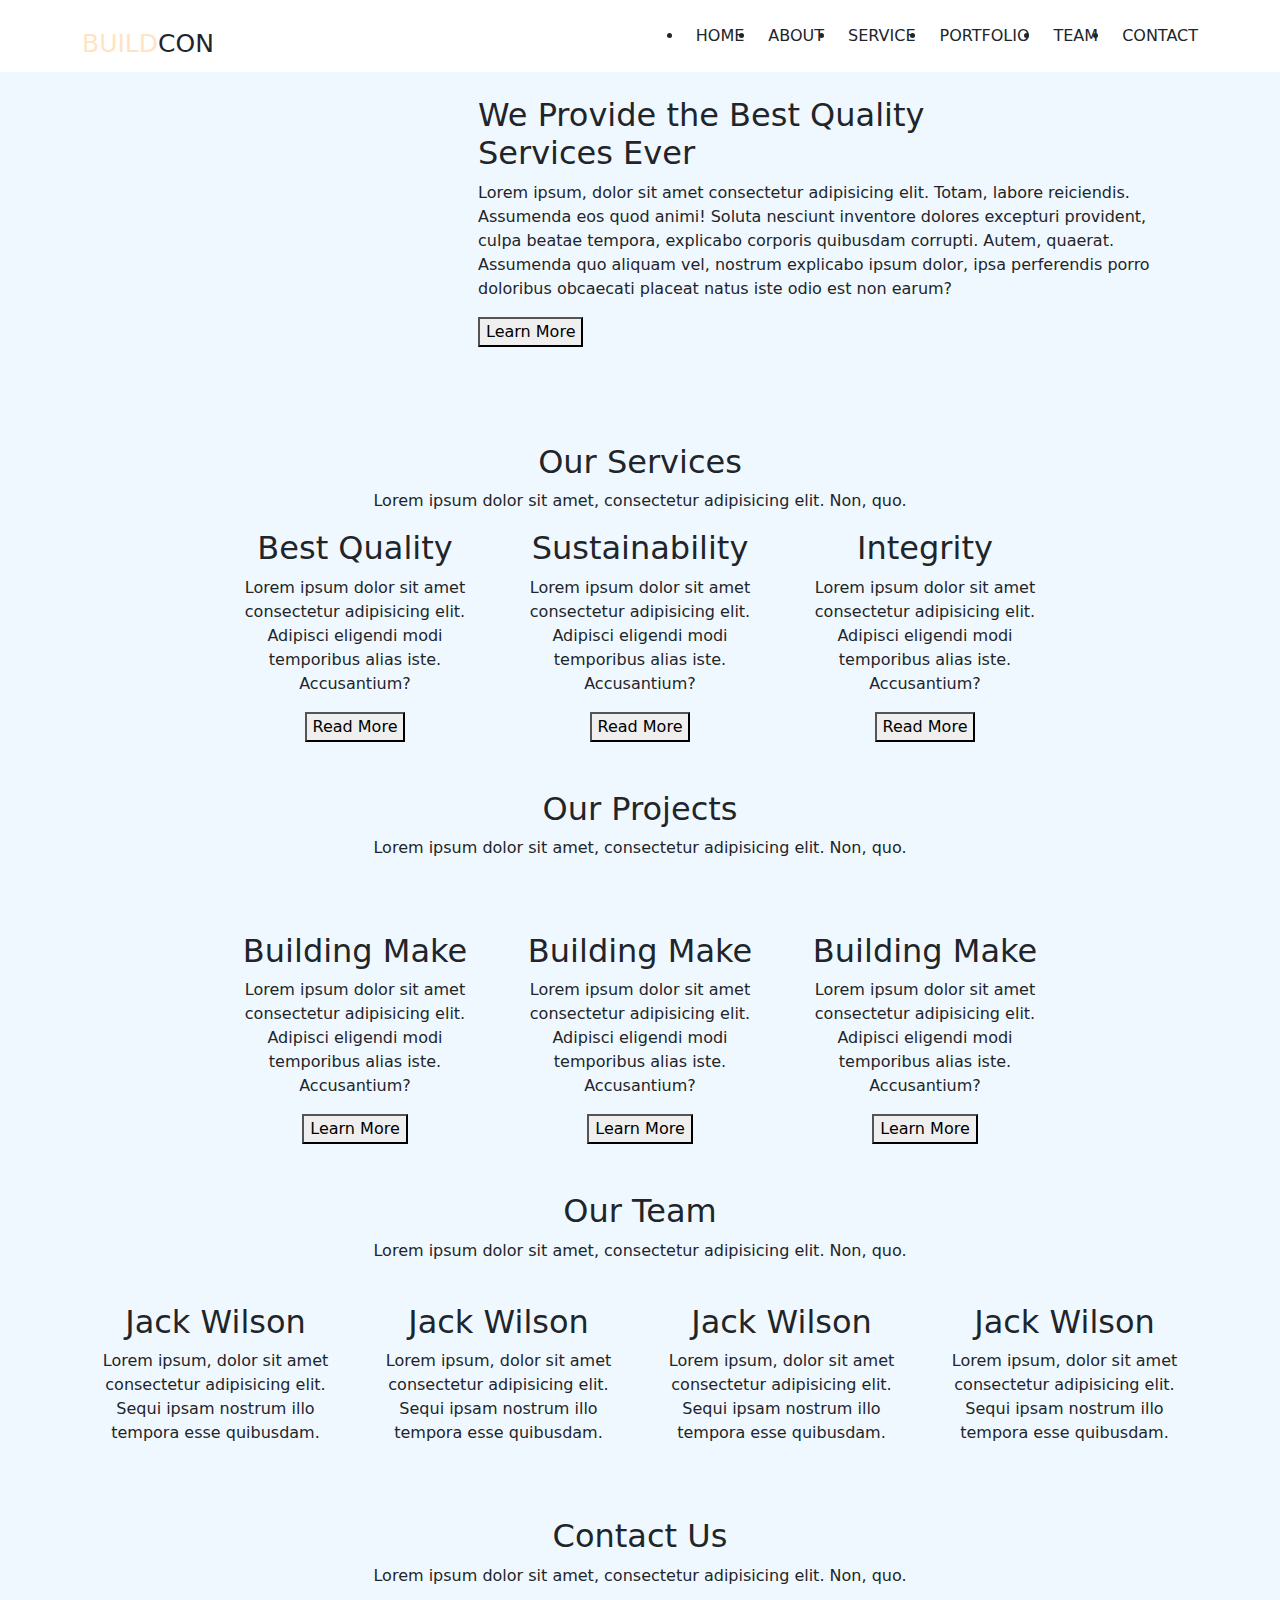
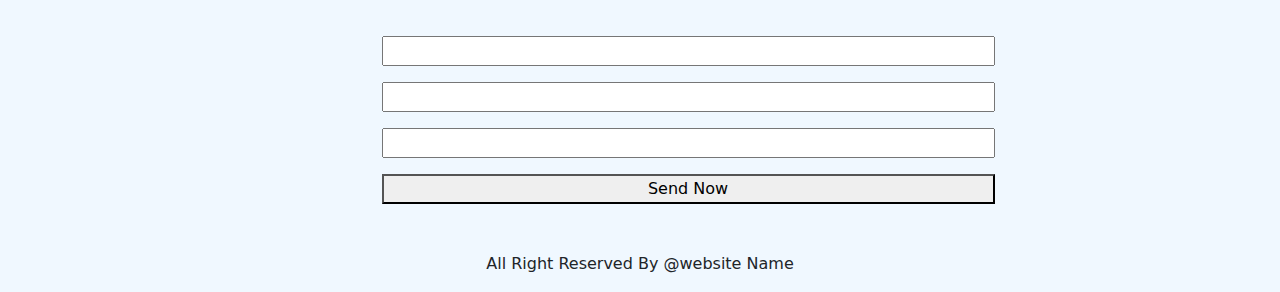
==== Build Icon/index.html @ 40546fde "Add files via upload" ====
<!DOCTYPE html>
<html lang="en">
<head>
    <meta charset="UTF-8">
    <meta name="viewport" content="width=device-width, initial-scale=1.0">
    <link href="https://cdn.jsdelivr.net/npm/bootstrap@5.0.2/dist/css/bootstrap.min.css" rel="stylesheet"  >
    <link rel="stylesheet" href="/style.css">
    <link rel="stylesheet" href="https://cdnjs.cloudflare.com/ajax/libs/font-awesome/6.4.2/css/all.min.css" integrity="sha512-z3gLpd7yknf1YoNbCzqRKc4qyor8gaKU1qmn+CShxbuBusANI9QpRohGBreCFkKxLhei6S9CQXFEbbKuqLg0DA==" crossorigin="anonymous" referrerpolicy="no-referrer" />
    <title>Document</title>
</head>
<body style="background-color: aliceblue;">
    <nav class="fixed-top  " style="background-color: rgb(255, 255, 255);"><div class="navbar">
        <section class="container mt-3"><div class="logo" style="font-size: 25px;"><span class="" style="color: bisque ;">BUILD</span>CON</div>
        <div class="none" ><ul class=" row">
          <li class="col">HOME</li>
          <li class="col">ABOUT</li>
          <li class="col">SERVICE</li>
          <li class="col">PORTFOLIO</li>
          <li class="col">TEAM</li>
          <li class="col">CONTACT</li>
          </ul>
          </div>
      </div></section></nav>
    

      <section>
        <div class="container mt-5">
            <div class="mt-5 p-5"><div class="row ">
                <div class="col-12 col-lg-4 col-md-12 "><img   src="/img/about.jpg" alt="" style="width:100%;"></div>
                
                <div class="col "><h2>We Provide the Best Quality <br>
                    Services Ever</h2><p>Lorem ipsum, dolor sit amet consectetur adipisicing elit. Totam, labore reiciendis. Assumenda eos quod animi! Soluta nesciunt inventore dolores excepturi provident, culpa beatae tempora, explicabo corporis quibusdam corrupti. Autem, quaerat. Assumenda quo aliquam vel, nostrum explicabo ipsum dolor, ipsa perferendis porro doloribus obcaecati placeat natus iste odio est non earum?</p>
                <button class="bt style_button" >Learn More</button></div>
            </div></div>
             
    </div>
       
      </section>

      <section>
        <div class="container mt-5">
           <div class=" text-center">
              <h2>Our Services</h2>
              <p>Lorem ipsum dolor sit amet, consectetur
                 adipisicing elit. Non, quo.
              </p>
           </div>
        </div>
        <div class="container ">
           <div class=" row row-cols-md-1 row-cols-lg-4  row-cols-sm-1 flex-wrap justify-content-center">
              <div class="col text-center section2_box">
                 <div class=" text-center">
                    <i class="fa-solid fa-laptop"></i>
                    <h2>Best Quality</h2>
                    <p>Lorem ipsum dolor sit amet consectetur adipisicing elit. Adipisci eligendi modi temporibus alias iste. Accusantium?</p>
                    <button class="bt style_button" >Read More</button>
                 </div>
              </div>
              <div class="col  text-center section2_box">
                 <div class=" text-center">
                    <i class="fa-solid fa-diagram-next"></i> 
                    <h2>Sustainability</h2>
                    <p>Lorem ipsum dolor sit amet consectetur adipisicing elit. Adipisci eligendi modi temporibus alias iste. Accusantium?</p>
                    <button class="bt style_button">Read More</button>
                 </div>
              </div>
              <div class="col text-center section2_box">
                 <div class=" text-center">
                    <i class="fa-solid fa-dice-two"></i> 
                    <h2>Integrity</h2>
                    <p>Lorem ipsum dolor sit amet consectetur adipisicing elit. Adipisci eligendi modi temporibus alias iste. Accusantium?</p>
                    <button class="bt style_button">Read More</button>
                 </div>
              </div>
           </div>
        </div>
        </div>
     </section>

      <section>
        <div class="container mt-5 text-center"> <h2>Our Projects</h2><p>Lorem ipsum dolor sit amet, consectetur
            adipisicing elit. Non, quo.</p></div>
         <div class="m-1"> <div class="container mt-5">
            <div class="row row-cols-1 row-cols-lg-4 justify-content-center">
                <div class="col mb-3 pb-3 text-center border_style">
                    <img class="m-2 " src="/img/project-1.jpg" alt="" style="max-width: 100%; ">
                    <div class="text-center"><h2>Building Make</h2><p>Lorem ipsum dolor sit amet consectetur adipisicing elit. Adipisci eligendi modi temporibus alias iste. Accusantium?</p><button class="bt style_button">Learn More</button></div>
                </div>
                <div class="col mb-3 pb-3 text-center border_style">
                    
                    <img class="m-2 " src="/img/project-2.jpg" alt="" style="max-width: 100%;">
                    <div class="text-center"><h2>Building Make</h2><p>Lorem ipsum dolor sit amet consectetur adipisicing elit. Adipisci eligendi modi temporibus alias iste. Accusantium?</p><button class="bt style_button">Learn More</button></div>
                </div>
                <div class="col mb-3 pb-2 border_style text-center">
                    
                    <img  class="m-2" src="/img/project-3.jpg" alt="" style="max-width: 100%;">
                    <div class="text-center "><h2>Building Make</h2><p>Lorem ipsum dolor sit amet consectetur adipisicing elit. Adipisci eligendi modi temporibus alias iste. Accusantium?</p><button class="bt style_button ">Learn More</button></div>
                </div>
            </div>
        </div></div>   
           
      </section>
      <section>
        <div class="container">
            <div class="mt-3">
                <div class=" text-center"><h2>Our Team</h2><p>Lorem ipsum dolor sit amet, consectetur
                    adipisicing elit. Non, quo.</p></div>
        <div class="m-1"> <div class=" row row-cols-1 row-cols-sm-2 row-cols-lg-4"> 
            <div class="col mb-2 text-center">
                <div class=""><img class="circle" src="/img/team-1.jpg" alt=""><h2>Jack Wilson</h2><p>Lorem ipsum, dolor sit amet consectetur adipisicing elit. Sequi ipsam nostrum illo tempora esse quibusdam.</p>
               <div><div><i class="fa-brands m-1 fa-twitter"></i><i class="fa-brands m-1 fa-facebook"></i><i class="fa-brands m-1 fa-linkedin"></i><i class="fa-brands m-1 fa-instagram"></i></div></div></div>
                
            </div>
            <div class="col mb-2 text-center">
                <div class=""><img class="circle" src="/img/team-2.jpg" alt=""><h2>Jack Wilson</h2><p>Lorem ipsum, dolor sit amet consectetur adipisicing elit. Sequi ipsam nostrum illo tempora esse quibusdam.</p>
                <div><div><i class="fa-brands m-1 fa-twitter"></i><i class="fa-brands m-1 fa-facebook"></i><i class="fa-brands m-1 fa-linkedin"></i><i class="fa-brands m-1 fa-instagram"></i></div></div></div>
                
            </div>
            <div class="col mb-2 text-center">
                <div class=""><img class="circle" src="/img/team-3.jpg" alt=""><h2>Jack Wilson</h2><p>Lorem ipsum, dolor sit amet consectetur adipisicing elit. Sequi ipsam nostrum illo tempora esse quibusdam.</p>
               <div>
                <div><i class="fa-brands m-1 fa-twitter"></i><i class="fa-brands m-1 fa-facebook"></i><i class="fa-brands m-1 fa-linkedin"></i><i class="fa-brands m-1 fa-instagram"></i></div></div>
               </div>  
                </div>
               
                        
                    
                    <div class="col mb-2 text-center">
                        <div class=""><img class="circle" src="/img/team-4.jpg" alt=""><h2>Jack Wilson</h2><p>Lorem ipsum, dolor sit amet consectetur adipisicing elit. Sequi ipsam nostrum illo tempora esse quibusdam.</p>
                       <div><div><i class="fa-brands m-1 fa-twitter"></i><i class="fa-brands m-1 fa-facebook"></i><i class="fa-brands m-1 fa-linkedin"></i><i class="fa-brands m-1 fa-instagram"></i></div></div></div>
                        
                    </div>
            </div>
        
            
        </div>
    </div>
      </section>

      <section>
       <div class="container">


        <div class="text-center mt-4 mb-4"><h2>Contact Us</h2><p>Lorem ipsum dolor sit amet, consectetur
            adipisicing elit. Non, quo.</p></div>
<div class="container m-2 m-lg-5 row justify-content-center">  
    <div class="row col col-sm-9 col-md-7  ">
    <input class="mb-3" type="text" pattern="Full Name">
    
    <input class="mb-3" type="text" pattern="Email">
    
    <input class="mb-3" type="text" pattern="Message">
    
    <button class="bt style_button">Send Now</button>

</div></div>
          
        </div>
      </section>
        

    <footer class=" mt-4 text-center">
   <p>All Right Reserved By @website Name</p>
    </footer>
    
</body>
</html>
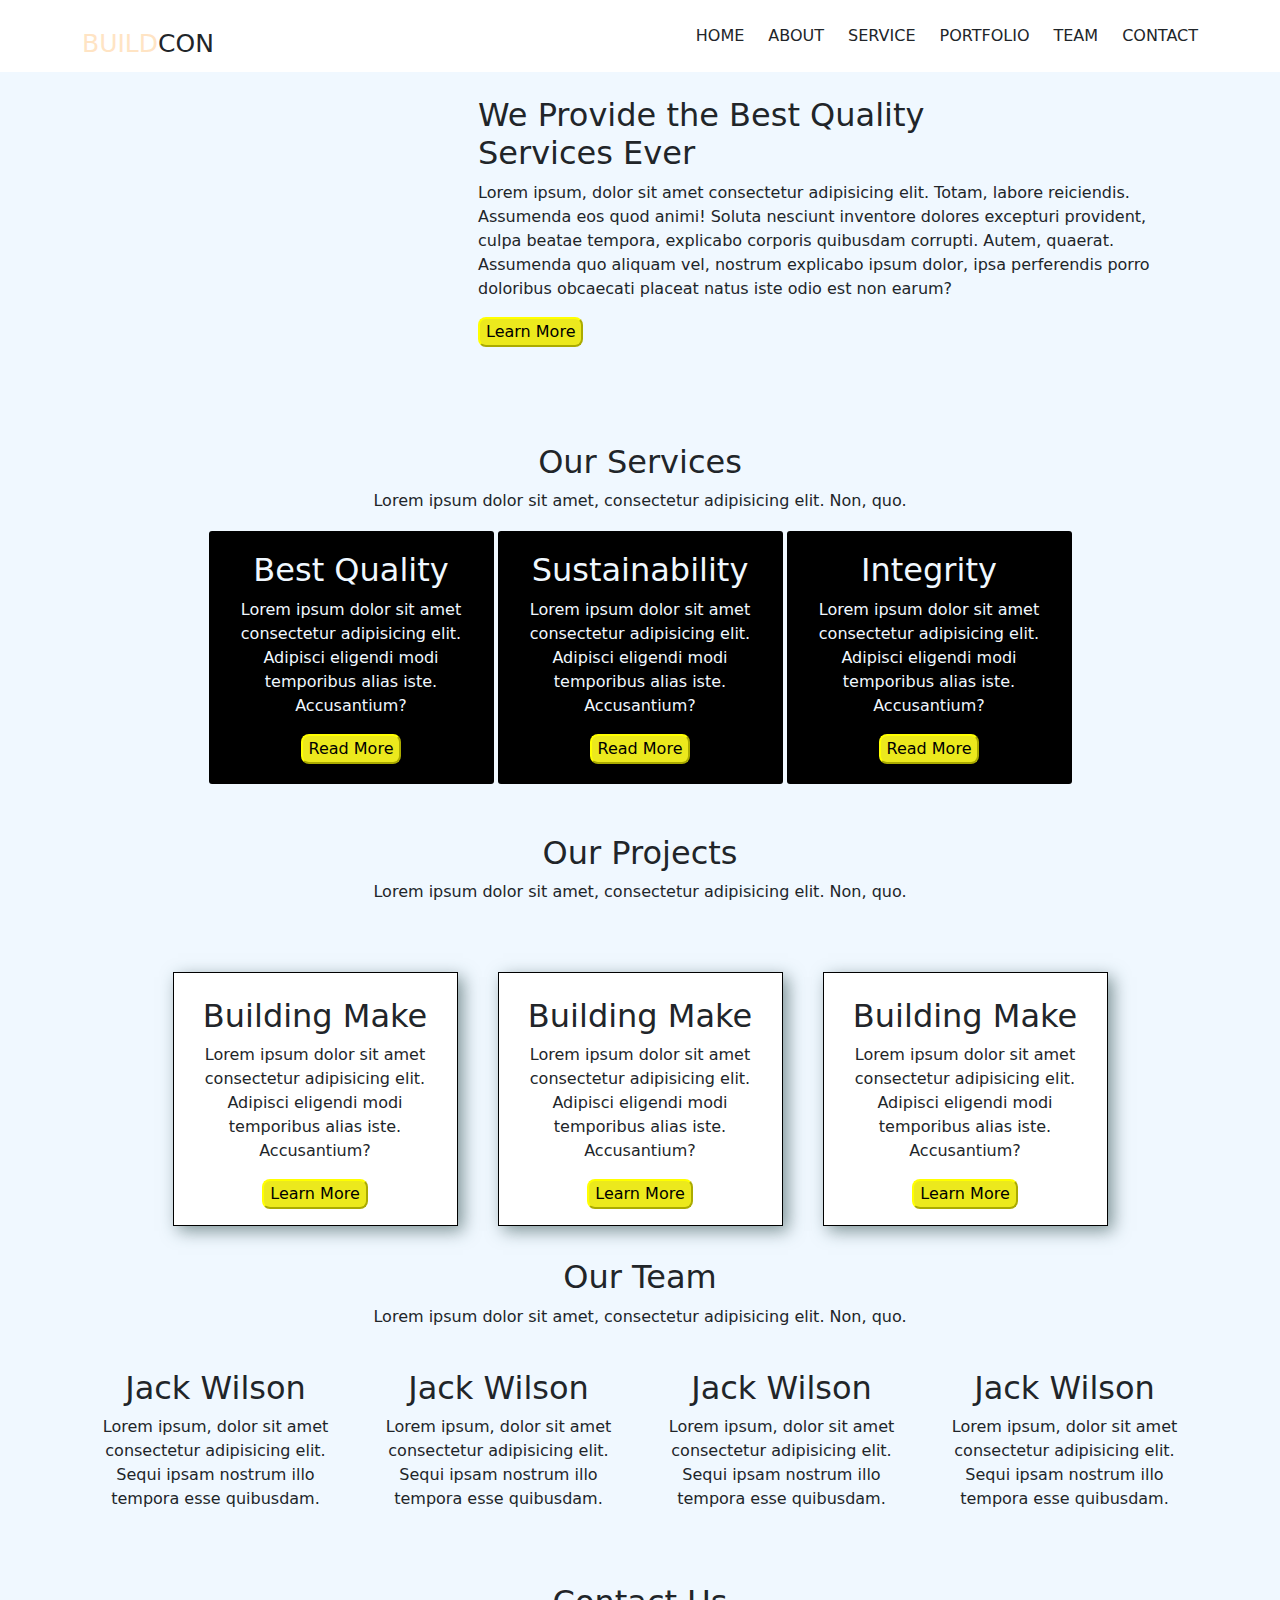
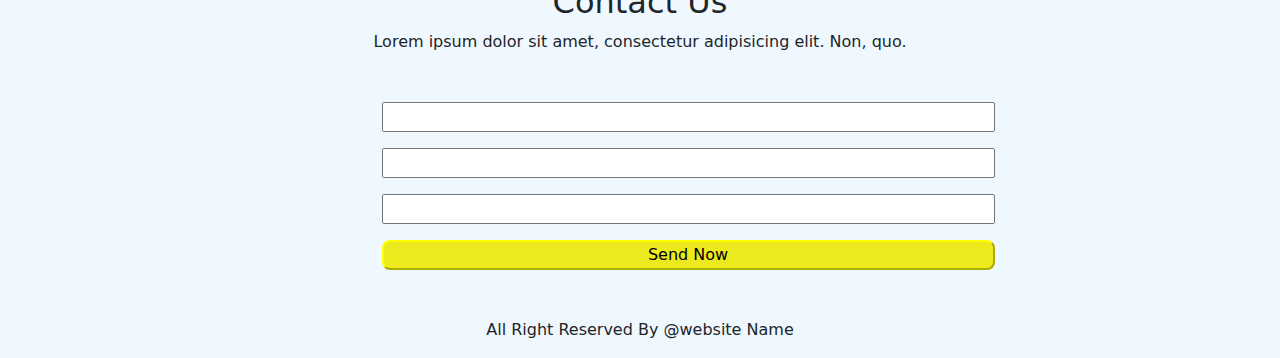
==== commit 1b651585: "Update index.html" ====
--- a/Build Icon/index.html
+++ b/Build Icon/index.html
@@ -4,7 +4,7 @@
     <meta charset="UTF-8">
     <meta name="viewport" content="width=device-width, initial-scale=1.0">
     <link href="https://cdn.jsdelivr.net/npm/bootstrap@5.0.2/dist/css/bootstrap.min.css" rel="stylesheet"  >
-    <link rel="stylesheet" href="/style.css">
+    <link rel="stylesheet" href="./style.css">
     <link rel="stylesheet" href="https://cdnjs.cloudflare.com/ajax/libs/font-awesome/6.4.2/css/all.min.css" integrity="sha512-z3gLpd7yknf1YoNbCzqRKc4qyor8gaKU1qmn+CShxbuBusANI9QpRohGBreCFkKxLhei6S9CQXFEbbKuqLg0DA==" crossorigin="anonymous" referrerpolicy="no-referrer" />
     <title>Document</title>
 </head>
@@ -164,4 +164,4 @@
     </footer>
     
 </body>
-</html>+</html>
--- a/Build Icon/style.css
+++ b/Build Icon/style.css
@@ -0,0 +1,32 @@
+ul{
+    list-style-type: none;
+}
+.circle{
+    border-radius: 50%;
+}
+.none{
+    display: inline;
+}
+.section2_box{
+    border-radius: 3px;
+background-color: black;
+color: aliceblue;
+padding: 20px;
+margin: 2px;px;
+}
+.border_style{
+    border: 1px solid black;
+    margin: 20px;
+    background-color: rgb(255, 255, 255);
+    box-shadow: 0.3em 0.3em 1em rgba(52, 81, 82, 0.6);;
+}
+
+.style_button{
+    background-color: rgb(236, 233, 29); border-radius: 8px; border-color: yellow;
+}
+@media screen and (max-width:700px) {
+    .none{
+  display: none;
+    }
+   
+}